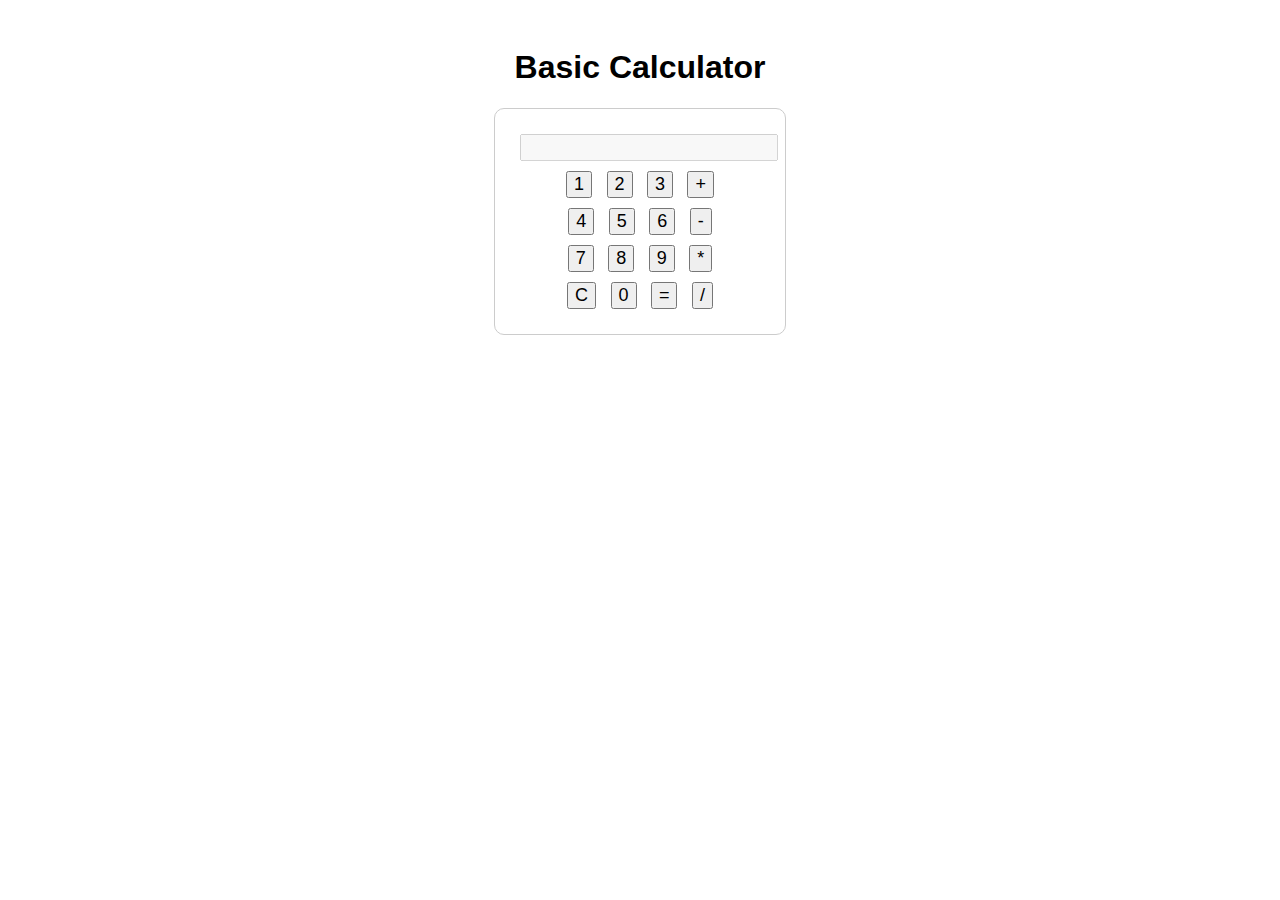
==== index.html @ 2764a6ae "Add files via upload" ====
<!DOCTYPE html>
<html lang="en">
<head>
  <meta charset="UTF-8">
  <meta name="viewport" content="width=device-width, initial-scale=1.0">
  <title>Basic Calculator</title>
  <style>
    body { font-family: Arial, sans-serif; text-align: center; padding: 20px; }
    .calculator { display: inline-block; border: 1px solid #ccc; padding: 20px; border-radius: 10px; }
    input, button { font-size: 18px; margin: 5px; }
  </style>
</head>
<body>
  <h1>Basic Calculator</h1>
  <div class="calculator">
    <input type="text" id="result" disabled style="width: 100%; text-align: right;" />
    <div>
      <button onclick="appendNumber('1')">1</button>
      <button onclick="appendNumber('2')">2</button>
      <button onclick="appendNumber('3')">3</button>
      <button onclick="operation('+')">+</button>
    </div>
    <div>
      <button onclick="appendNumber('4')">4</button>
      <button onclick="appendNumber('5')">5</button>
      <button onclick="appendNumber('6')">6</button>
      <button onclick="operation('-')">-</button>
    </div>
    <div>
      <button onclick="appendNumber('7')">7</button>
      <button onclick="appendNumber('8')">8</button>
      <button onclick="appendNumber('9')">9</button>
      <button onclick="operation('*')">*</button>
    </div>
    <div>
      <button onclick="clearResult()">C</button>
      <button onclick="appendNumber('0')">0</button>
      <button onclick="calculate()">=</button>
      <button onclick="operation('/')">/</button>
    </div>
  </div>
  <script>
    let currentInput = '';
    let operator = '';
    let previousInput = '';

    function appendNumber(number) {
      currentInput += number;
      document.getElementById('result').value = previousInput + operator + currentInput;
    }

    function operation(op) {
      if (currentInput === '' && previousInput === '') return; // Prevent operation without numbers
      if (currentInput !== '' && previousInput === '') { 
        previousInput = currentInput; 
        currentInput = ''; 
      }
      operator = op;
      document.getElementById('result').value = previousInput + operator;
    }

    function calculate() {
      if (currentInput === '' || operator === '') return;
      const result = eval(`${previousInput} ${operator} ${currentInput}`);
      document.getElementById('result').value = result;
      currentInput = result.toString();
      operator = '';
      previousInput = '';
    }

    function clearResult() {
      currentInput = '';
      operator = '';
      previousInput = '';
      document.getElementById('result').value = '';
    }
  </script>
</body>
</html>
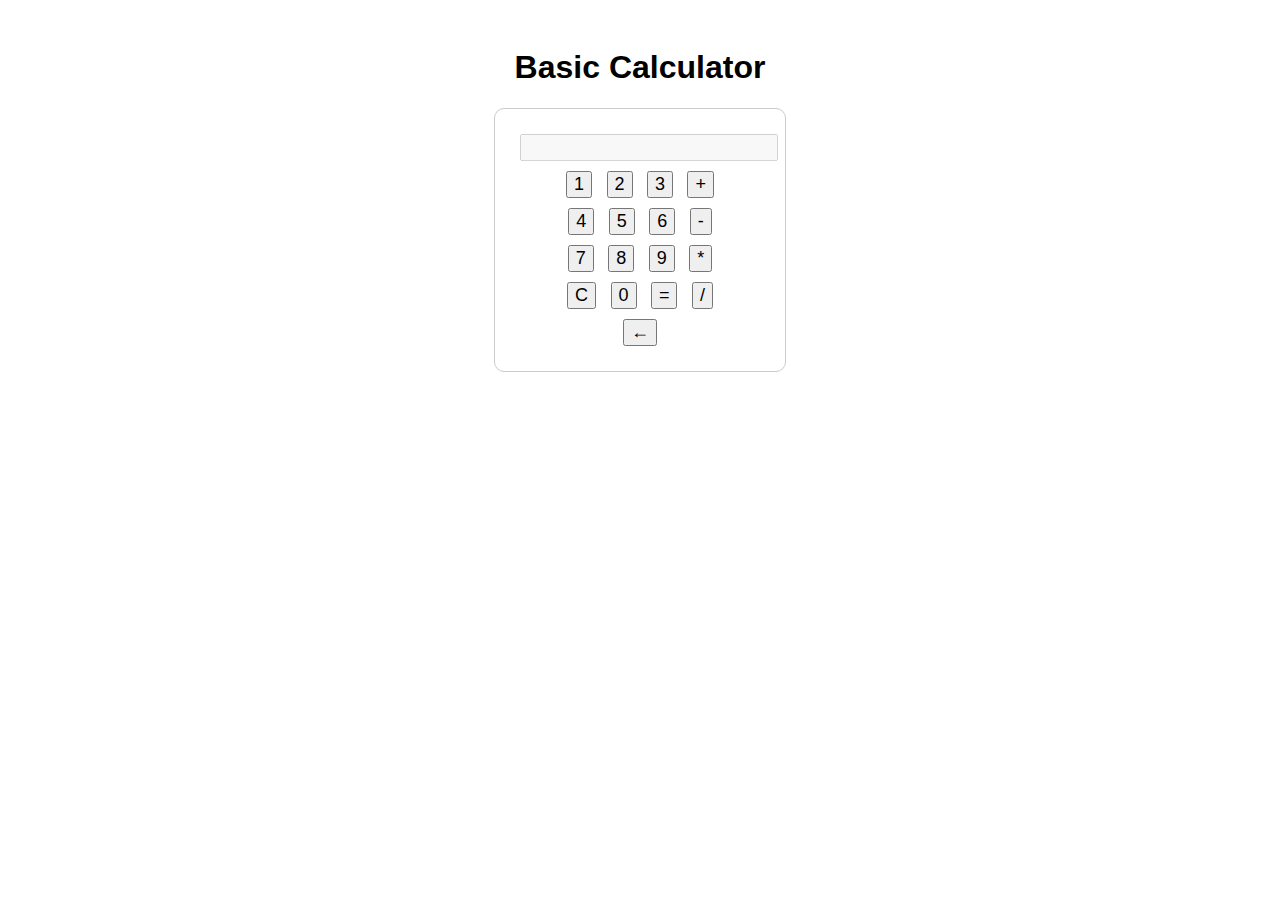
==== commit fc2ea714: "index.html" ====
--- a/index.html
+++ b/index.html
@@ -38,6 +38,9 @@
       <button onclick="calculate()">=</button>
       <button onclick="operation('/')">/</button>
     </div>
+    <div>
+      <button onclick="backspace()">←</button>
+    </div>
   </div>
   <script>
     let currentInput = '';
@@ -74,6 +77,43 @@
       previousInput = '';
       document.getElementById('result').value = '';
     }
+
+    function backspace() {
+      if (currentInput !== '') {
+        currentInput = currentInput.slice(0, -1); // Remove last character of current input
+      } else if (operator !== '') {
+        operator = ''; // Remove operator if current input is empty
+      } else if (previousInput !== '') {
+        previousInput = previousInput.slice(0, -1); // Remove last character of previous input
+      }
+      document.getElementById('result').value = previousInput + operator + currentInput;
+    }
+
+    // Add keyboard support
+    document.addEventListener('keydown', function(event) {
+      const key = event.key;
+
+      // Check if the key is a number (0-9)
+      if (!isNaN(key)) {
+        appendNumber(key);
+      } 
+      // Check if the key is an operator (+, -, *, /)
+      else if (['+', '-', '*', '/'].includes(key)) {
+        operation(key);
+      } 
+      // Check if the key is Enter (calculate result)
+      else if (key === 'Enter') {
+        calculate();
+      } 
+      // Check if the key is Backspace (delete last character)
+      else if (key === 'Backspace') {
+        backspace();
+      } 
+      // Check if the key is Delete (clear all)
+      else if (key === 'Delete') {
+        clearResult();
+      }
+    });
   </script>
 </body>
 </html>
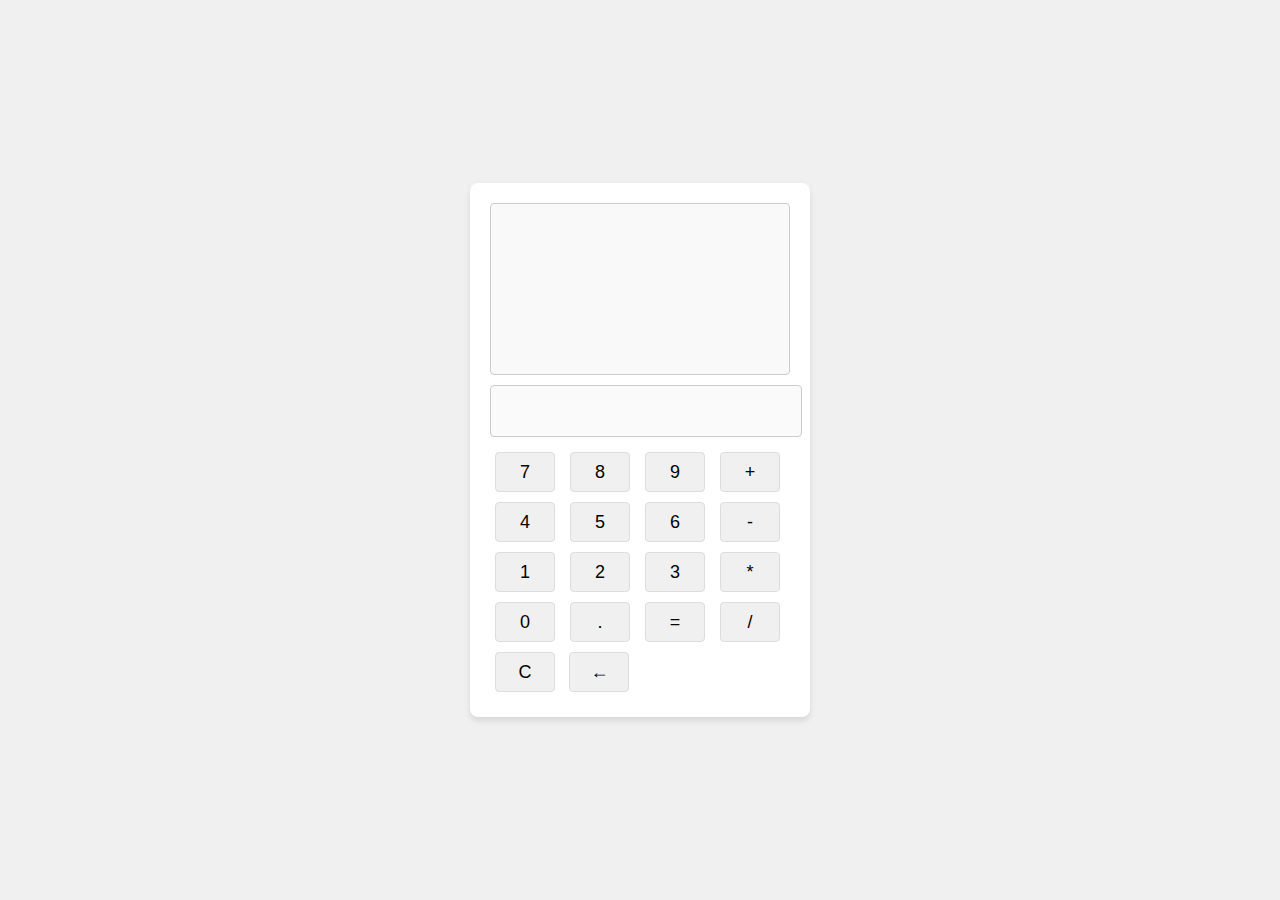
==== commit dd2b49a6: "index.html" ====
--- a/index.html
+++ b/index.html
@@ -3,117 +3,92 @@
 <head>
   <meta charset="UTF-8">
   <meta name="viewport" content="width=device-width, initial-scale=1.0">
-  <title>Basic Calculator</title>
+  <title>Advanced Calculator</title>
   <style>
-    body { font-family: Arial, sans-serif; text-align: center; padding: 20px; }
-    .calculator { display: inline-block; border: 1px solid #ccc; padding: 20px; border-radius: 10px; }
-    input, button { font-size: 18px; margin: 5px; }
+    body {
+      font-family: 'Arial', sans-serif;
+      background: #f0f0f0;
+      display: flex;
+      justify-content: center;
+      align-items: center;
+      height: 100vh;
+      margin: 0;
+    }
+    .calculator {
+      width: 300px;
+      padding: 20px;
+      background: #fff;
+      box-shadow: 0 4px 6px rgba(0, 0, 0, 0.1);
+      border-radius: 8px;
+      overflow: hidden;
+    }
+    #history {
+      height: 150px;
+      overflow-y: auto;
+      margin-bottom: 10px;
+      padding: 10px;
+      border: 1px solid #ccc;
+      border-radius: 4px;
+      background: #f9f9f9;
+      margin-bottom: 10px;
+      font-size: 14px;
+    }
+    input[type="text"] {
+      width: 100%;
+      height: 40px;
+      margin-bottom: 10px;
+      text-align: right;
+      padding: 5px;
+      border: 1px solid #ccc;
+      border-radius: 4px;
+      font-size: 18px;
+    }
+    button {
+      width: 60px;
+      height: 40px;
+      margin: 5px;
+      font-size: 18px;
+      border-radius: 4px;
+      border: 1px solid #ddd;
+      background: #f0f0f0;
+      transition: background 0.2s;
+    }
+    button:hover {
+      background: #ddd;
+    }
+    .grid {
+      display: grid;
+      grid-template-columns: repeat(4, 1fr);
+    }
   </style>
 </head>
 <body>
-  <h1>Basic Calculator</h1>
-  <div class="calculator">
-    <input type="text" id="result" disabled style="width: 100%; text-align: right;" />
-    <div>
-      <button onclick="appendNumber('1')">1</button>
-      <button onclick="appendNumber('2')">2</button>
-      <button onclick="appendNumber('3')">3</button>
-      <button onclick="operation('+')">+</button>
-    </div>
-    <div>
-      <button onclick="appendNumber('4')">4</button>
-      <button onclick="appendNumber('5')">5</button>
-      <button onclick="appendNumber('6')">6</button>
-      <button onclick="operation('-')">-</button>
-    </div>
-    <div>
-      <button onclick="appendNumber('7')">7</button>
-      <button onclick="appendNumber('8')">8</button>
-      <button onclick="appendNumber('9')">9</button>
-      <button onclick="operation('*')">*</button>
-    </div>
-    <div>
-      <button onclick="clearResult()">C</button>
-      <button onclick="appendNumber('0')">0</button>
-      <button onclick="calculate()">=</button>
-      <button onclick="operation('/')">/</button>
-    </div>
-    <div>
-      <button onclick="backspace()">←</button>
-    </div>
+
+<div class="calculator">
+  <div id="history"></div>
+  <input type="text" id="result" disabled>
+  <div class="grid">
+    <button>7</button>
+    <button>8</button>
+    <button>9</button>
+    <button>+</button>
+    <button>4</button>
+    <button>5</button>
+    <button>6</button>
+    <button>-</button>
+    <button>1</button>
+    <button>2</button>
+    <button>3</button>
+    <button>*</button>
+    <button>0</button>
+    <button>.</button>
+    <button>=</button>
+    <button>/</button>
   </div>
-  <script>
-    let currentInput = '';
-    let operator = '';
-    let previousInput = '';
+  <button id="clear">C</button>
+  <button id="backspace">←</button>
+</div>
 
-    function appendNumber(number) {
-      currentInput += number;
-      document.getElementById('result').value = previousInput + operator + currentInput;
-    }
-
-    function operation(op) {
-      if (currentInput === '' && previousInput === '') return; // Prevent operation without numbers
-      if (currentInput !== '' && previousInput === '') { 
-        previousInput = currentInput; 
-        currentInput = ''; 
-      }
-      operator = op;
-      document.getElementById('result').value = previousInput + operator;
-    }
-
-    function calculate() {
-      if (currentInput === '' || operator === '') return;
-      const result = eval(`${previousInput} ${operator} ${currentInput}`);
-      document.getElementById('result').value = result;
-      currentInput = result.toString();
-      operator = '';
-      previousInput = '';
-    }
-
-    function clearResult() {
-      currentInput = '';
-      operator = '';
-      previousInput = '';
-      document.getElementById('result').value = '';
-    }
-
-    function backspace() {
-      if (currentInput !== '') {
-        currentInput = currentInput.slice(0, -1); // Remove last character of current input
-      } else if (operator !== '') {
-        operator = ''; // Remove operator if current input is empty
-      } else if (previousInput !== '') {
-        previousInput = previousInput.slice(0, -1); // Remove last character of previous input
-      }
-      document.getElementById('result').value = previousInput + operator + currentInput;
-    }
-
-    // Add keyboard support
-    document.addEventListener('keydown', function(event) {
-      const key = event.key;
-
-      // Check if the key is a number (0-9)
-      if (!isNaN(key)) {
-        appendNumber(key);
-      } 
-      // Check if the key is an operator (+, -, *, /)
-      else if (['+', '-', '*', '/'].includes(key)) {
-        operation(key);
-      } 
-      // Check if the key is Enter (calculate result)
-      else if (key === 'Enter') {
-        calculate();
-      } 
-      // Check if the key is Backspace (delete last character)
-      else if (key === 'Backspace') {
-        backspace();
-      } 
-      // Check if the key is Delete (clear all)
-      else if (key === 'Delete') {
-        clearResult();
-      }
-    });
-  </script>
+<script src="script.js"></script>
 </body>
 </html>
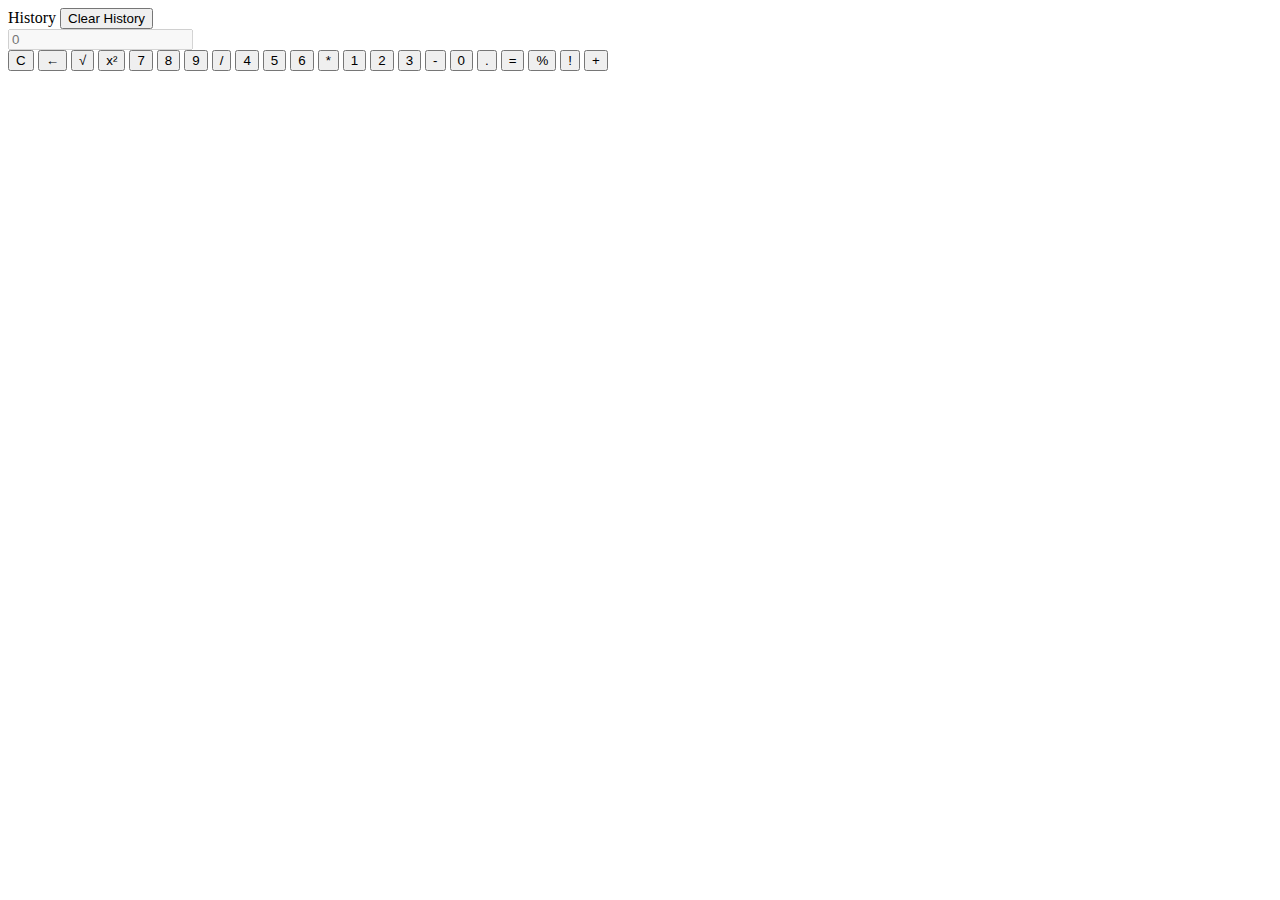
==== commit 1d0792d5: "index.html" ====
--- a/index.html
+++ b/index.html
@@ -1,94 +1,49 @@
 <!DOCTYPE html>
 <html lang="en">
 <head>
-  <meta charset="UTF-8">
-  <meta name="viewport" content="width=device-width, initial-scale=1.0">
-  <title>Advanced Calculator</title>
-  <style>
-    body {
-      font-family: 'Arial', sans-serif;
-      background: #f0f0f0;
-      display: flex;
-      justify-content: center;
-      align-items: center;
-      height: 100vh;
-      margin: 0;
-    }
-    .calculator {
-      width: 300px;
-      padding: 20px;
-      background: #fff;
-      box-shadow: 0 4px 6px rgba(0, 0, 0, 0.1);
-      border-radius: 8px;
-      overflow: hidden;
-    }
-    #history {
-      height: 150px;
-      overflow-y: auto;
-      margin-bottom: 10px;
-      padding: 10px;
-      border: 1px solid #ccc;
-      border-radius: 4px;
-      background: #f9f9f9;
-      margin-bottom: 10px;
-      font-size: 14px;
-    }
-    input[type="text"] {
-      width: 100%;
-      height: 40px;
-      margin-bottom: 10px;
-      text-align: right;
-      padding: 5px;
-      border: 1px solid #ccc;
-      border-radius: 4px;
-      font-size: 18px;
-    }
-    button {
-      width: 60px;
-      height: 40px;
-      margin: 5px;
-      font-size: 18px;
-      border-radius: 4px;
-      border: 1px solid #ddd;
-      background: #f0f0f0;
-      transition: background 0.2s;
-    }
-    button:hover {
-      background: #ddd;
-    }
-    .grid {
-      display: grid;
-      grid-template-columns: repeat(4, 1fr);
-    }
-  </style>
+    <meta charset="UTF-8">
+    <meta name="viewport" content="width=device-width, initial-scale=1.0">
+    <title>Calculator</title>
+    <link rel="stylesheet" href="styles.css">
 </head>
 <body>
+    <div class="calculator">
+        <div id="history">
+            <div id="history-title">
+                History
+                <button id="clear-history" class="clear-history-btn">Clear History</button>
+            </div>
+            <div id="history-box"></div>
+        </div>
 
-<div class="calculator">
-  <div id="history"></div>
-  <input type="text" id="result" disabled>
-  <div class="grid">
-    <button>7</button>
-    <button>8</button>
-    <button>9</button>
-    <button>+</button>
-    <button>4</button>
-    <button>5</button>
-    <button>6</button>
-    <button>-</button>
-    <button>1</button>
-    <button>2</button>
-    <button>3</button>
-    <button>*</button>
-    <button>0</button>
-    <button>.</button>
-    <button>=</button>
-    <button>/</button>
-  </div>
-  <button id="clear">C</button>
-  <button id="backspace">←</button>
-</div>
+        <input type="text" id="result" disabled placeholder="0">
 
-<script src="script.js"></script>
+        <div class="grid">
+            <button id="clear">C</button>
+            <button id="backspace">←</button>
+            <button id="sqrt">√</button>
+            <button id="power">x²</button>
+            <button>7</button>
+            <button>8</button>
+            <button>9</button>
+            <button>/</button>
+            <button>4</button>
+            <button>5</button>
+            <button>6</button>
+            <button>*</button>
+            <button>1</button>
+            <button>2</button>
+            <button>3</button>
+            <button>-</button>
+            <button>0</button>
+            <button>.</button>
+            <button id="equal">=</button>
+            <button id="percentage">%</button>
+            <button id="factorial">!</button>
+            <button>+</button>
+        </div>
+    </div>
+
+    <script src="script.js"></script>
 </body>
 </html>
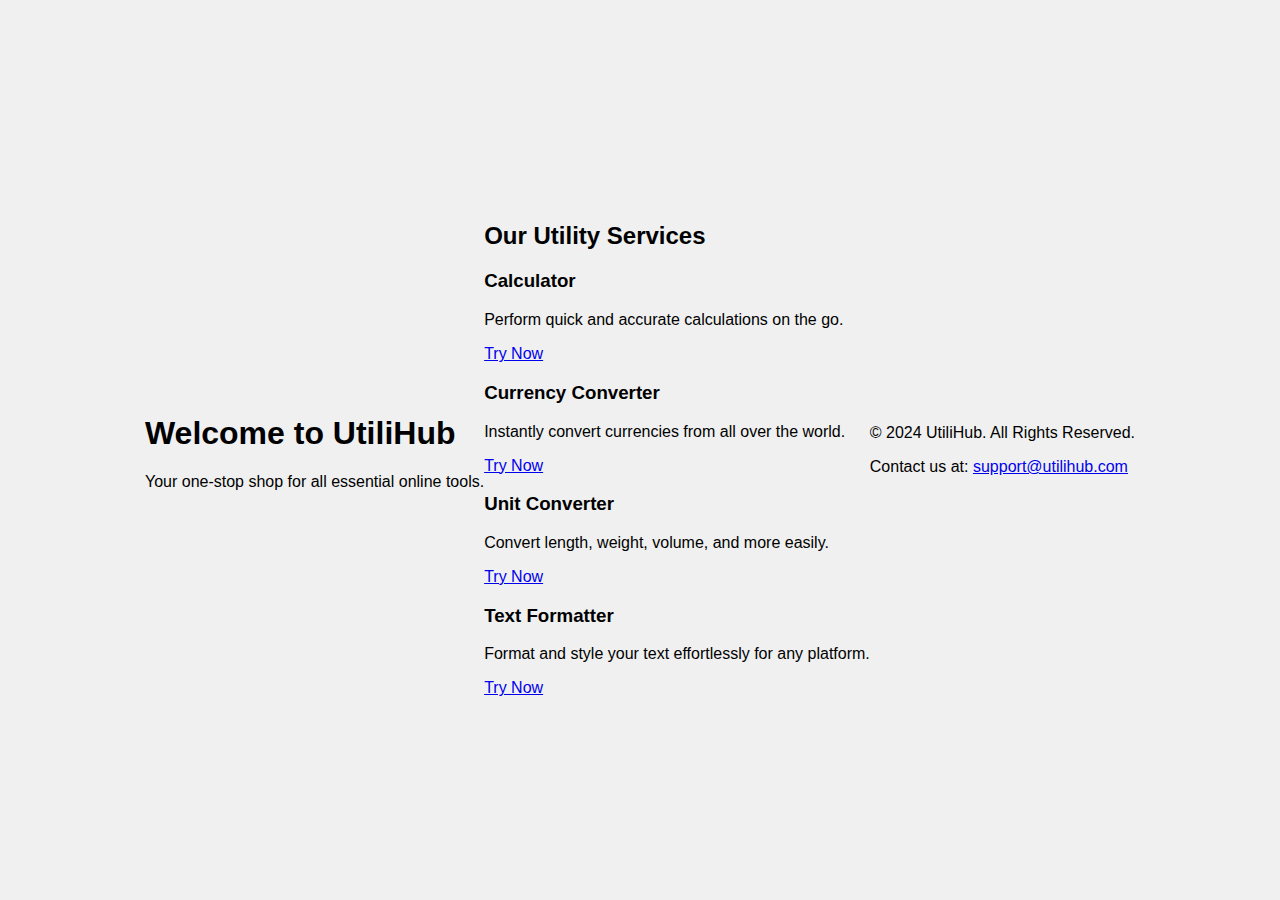
==== commit b8216c06: "updated landing page with more services" ====
--- a/index.html
+++ b/index.html
@@ -3,47 +3,51 @@
 <head>
     <meta charset="UTF-8">
     <meta name="viewport" content="width=device-width, initial-scale=1.0">
-    <title>Calculator</title>
+    <title>UtiliHub - Your Go-To Utility Services</title>
     <link rel="stylesheet" href="styles.css">
 </head>
 <body>
-    <div class="calculator">
-        <div id="history">
-            <div id="history-title">
-                History
-                <button id="clear-history" class="clear-history-btn">Clear History</button>
+    <header>
+        <div class="container">
+            <h1>Welcome to <span class="brand-name">UtiliHub</span></h1>
+            <p>Your one-stop shop for all essential online tools.</p>
+        </div>
+    </header>
+
+    <section class="services">
+        <div class="container">
+            <h2>Our Utility Services</h2>
+            <div class="service-grid">
+                <div class="service-card">
+                    <h3>Calculator</h3>
+                    <p>Perform quick and accurate calculations on the go.</p>
+                    <a href="services/calculator/calculator.html" target="_blank">Try Now</a>
+                </div>
+                <div class="service-card">
+                    <h3>Currency Converter</h3>
+                    <p>Instantly convert currencies from all over the world.</p>
+                    <a href="services/currency_coverter/currency_converter.html">Try Now</a>
+                </div>
+                <div class="service-card">
+                    <h3>Unit Converter</h3>
+                    <p>Convert length, weight, volume, and more easily.</p>
+                    <a href="services/unit_converter/unit_converter.html">Try Now</a>
+                </div>
+                <div class="service-card">
+                    <h3>Text Formatter</h3>
+                    <p>Format and style your text effortlessly for any platform.</p>
+                    <a href="services/text_formatter/text_formatter.html">Try Now</a>
+                </div>
+                <!-- Add more service cards as needed -->
             </div>
-            <div id="history-box"></div>
         </div>
+    </section>
 
-        <input type="text" id="result" disabled placeholder="0">
-
-        <div class="grid">
-            <button id="clear">C</button>
-            <button id="backspace">←</button>
-            <button id="sqrt">√</button>
-            <button id="power">x²</button>
-            <button>7</button>
-            <button>8</button>
-            <button>9</button>
-            <button>/</button>
-            <button>4</button>
-            <button>5</button>
-            <button>6</button>
-            <button>*</button>
-            <button>1</button>
-            <button>2</button>
-            <button>3</button>
-            <button>-</button>
-            <button>0</button>
-            <button>.</button>
-            <button id="equal">=</button>
-            <button id="percentage">%</button>
-            <button id="factorial">!</button>
-            <button>+</button>
+    <footer>
+        <div class="container">
+            <p>&copy; 2024 UtiliHub. All Rights Reserved.</p>
+            <p>Contact us at: <a href="mailto:support@utilihub.com">support@utilihub.com</a></p>
         </div>
-    </div>
-
-    <script src="script.js"></script>
+    </footer>
 </body>
 </html>
--- a/styles.css
+++ b/styles.css
@@ -0,0 +1,90 @@
+body {
+  font-family: 'Arial', sans-serif;
+  background: #f0f0f0;
+  display: flex;
+  justify-content: center;
+  align-items: center;
+  height: 100vh;
+  margin: 0;
+}
+
+.calculator {
+  width: 300px;
+  padding: 20px;
+  background: #fff;
+  box-shadow: 0 4px 6px rgba(0, 0, 0, 0.1);
+  border-radius: 8px;
+  overflow: hidden;
+}
+
+#history {
+  height: 150px;
+  overflow-y: auto;
+  padding: 10px;
+  border: 1px solid #ccc;
+  border-radius: 4px;
+  background: #f9f9f9;
+  font-size: 14px;
+}
+
+#history-title {
+  display: flex;
+  justify-content: space-between;
+  align-items: center;
+  font-size: 16px;
+  font-weight: bold;
+  color: #333;
+  padding-bottom: 5px;
+  border-bottom: 2px solid #ccc;  /* Horizontal line below the title */
+  margin-bottom: 10px;
+}
+
+.clear-history-btn {
+  background: #ff6f61;
+  color: white;
+  border: none;
+  padding: 5px 10px;
+  font-size: 14px;
+  cursor: pointer;
+  border-radius: 4px;
+}
+
+.clear-history-btn:hover {
+  background: #e55b4d;
+}
+
+#history-box {
+  padding: 10px;
+  font-size: 14px;
+}
+
+input[type="text"] {
+  width: 100%;
+  height: 40px;
+  margin-bottom: 10px;
+  text-align: right;
+  padding: 5px;
+  border: 1px solid #ccc;
+  border-radius: 4px;
+  font-size: 18px;
+}
+
+button {
+  width: 60px;
+  height: 40px;
+  margin: 5px;
+  font-size: 18px;
+  border-radius: 4px;
+  border: 1px solid #ddd;
+  background: #f0f0f0;
+  transition: background 0.2s;
+}
+
+button:hover {
+  background: #ddd;
+}
+
+.grid {
+  display: grid;
+  grid-template-columns: repeat(4, 1fr);
+}
